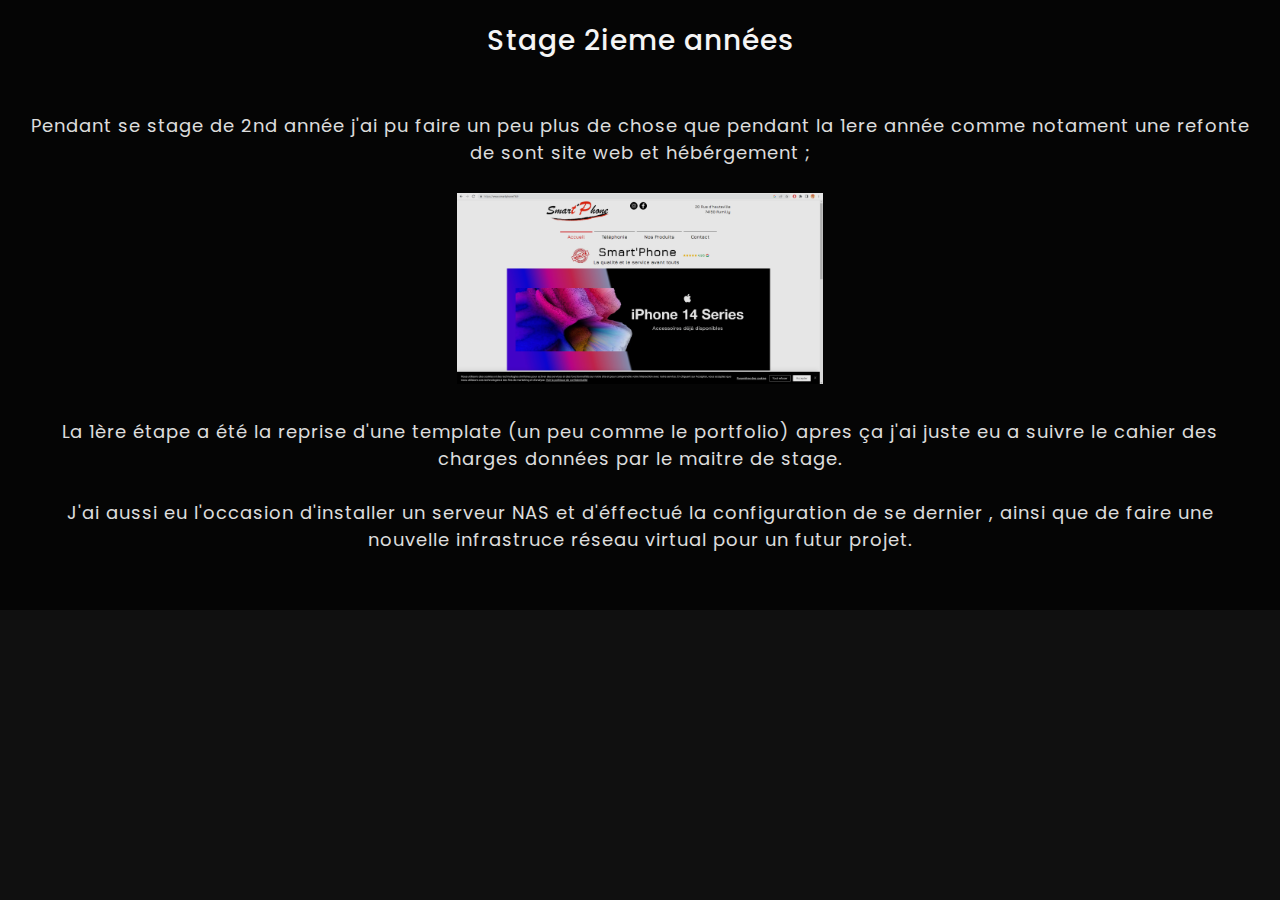
==== portfolio/ecomobil.html @ 07c19249 "Add files via upload" ====
<!DOCTYPE html>
<html lang="fr" xmlns="http://www.w3.org/1999/html">

<!-- Mirrored from doriantardieu.netlify.app/ecomobil by HTTrack Website Copier/3.x [XR&CO'2014], Sat, 27 May 2023 12:48:20 GMT -->
<!-- Added by HTTrack --><meta http-equiv="content-type" content="text/html;charset=UTF-8" /><!-- /Added by HTTrack -->
<head>
  <meta charset="UTF-8">
  <meta name="viewport" content="width=device-width, initial-scale=1.0">
  <meta name="description" content="Dorian Tardieu - Portfolio BTS SIO"/>
  <meta name="keywords"
        content="blog, business card, creative, creative portfolio, cv theme, online resume, personal, portfolio, professional cv, responsive portfolio, resume, resume theme, vcard"/>
  <meta name="author" content="Dorian Tardieu"/>
  <title>Ziad Ech-chatoui - Portfolio BTS SIO</title>
  <!--favicon-img-->
  <link rel="icon" type="image/png" href="images/LogoDArgente_detourer.png" href="#">
  <!--favicon-img-->
  <!--main css file should not be removed -->
  <link rel="stylesheet" href="css/index.css">
  <link rel="stylesheet" href="css/font.css">

  <!--main css file-->
  <script src="../cdnjs.cloudflare.com/ajax/libs/gsap/3.2.6/gsap.min.js"></script>
  <script type="text/javascript" src="../cdn.jsdelivr.net/npm/%40emailjs/browser%403/dist/email.min.js"></script>

</head>
<body>
<!--contains all the div-->
<div id="all">
  <!--link-screen-->
  <div id="breaker">
  </div>
  <div id="breaker-two">
  </div>
  <!--link-screen-->
  <!--Main-Section-->
  <!--Navigator-fullscreen-->


</div>
<!--Navigator-Fullscreen END-->
<!--Home Page-->
<!--Menubar-->





    <div class="blog-text">
      <h3>Stage 2ieme années</h3>

         

      <p>

        Pendant se stage de 2nd année j'ai pu faire un peu plus de chose que pendant la 1ere année comme notament une refonte de sont site web et hébérgement ;<br><br>
        <img src="images/site.PNG" style="
        width: 30%;

        ">
        <br><br>
        La 1ère étape a été la reprise d'une template (un peu comme le portfolio) apres ça j'ai juste eu a suivre le cahier des charges données par le maitre de stage.<br><br>
      J'ai aussi eu l'occasion d'installer un serveur NAS et d'éffectué la configuration de se dernier , ainsi que de faire une nouvelle infrastruce réseau virtual pour un futur projet.<br><br>
      
      </p>

    </div>








<!--contact end-->


<!--all the divisions-->
<script src="js/jquery.min.js"></script>
<script src="js/particles.js"></script>
<script src="js/particles.min.js"></script>
<script src="js/index.js"></script>
<script src="js/main.js"></script>


</body>

<!-- Mirrored from doriantardieu.netlify.app/ecomobil by HTTrack Website Copier/3.x [XR&CO'2014], Sat, 27 May 2023 12:48:21 GMT -->
</html>
---- portfolio/css/font.css ----
body {
    background-image: linear-gradient(to bottom, #222, #444);
    color: #bbb;

    font-family: 'Playfair Display', serif;
}
h1 {
    text-align: center;
    font-family: 'Raleway', sans-serif;
}
.timeline {
    position: relative;
    padding: 1rem;
    margin: 0 auto;
    max-width: 1300px;
}
.timeline:before {
    content: '';
    position: absolute;
    height: 100%;
    border: 1px solid #c70039;
    right: 40px;
    top: 0;
}
.timeline:after {
    content: "";
    display: table;
    clear: both;
}
@media screen and (min-width: 700px) {
    .timeline {
        padding: 2rem;
    }
    .timeline:before {
        left: calc(50% - 1px);
        right: auto;
    }
}
.timeline__item {
    padding: 1rem;
    border: 2px solid #c70039;
    border-image: linear-gradient(to right, #c70039 0%, #c70039 100%);
    border-image-slice: 1;
    position: relative;
    margin: 1rem 3rem 1rem 1rem;
    clear: both;
}
.timeline__item:after, .timeline__item:before {
    content: '';
    position: absolute;
}
.timeline__item:before {
    right: -10px;
    top: calc(50% - 5px);
    border-style: solid;
    border-color: #c70039 #c70039 transparent transparent;
    border-width: 10px;
    transform: rotate(45deg);
}
@media screen and (min-width: 700px) {
    .timeline__item {
        width: 44%;
        margin: 1rem;
    }
    .timeline__item:nth-of-type(2n) {
        float: right;
        margin: 1rem;
        border-image: linear-gradient(to right, #c70039 0%, #c70039 100%);
        border-image-slice: 1;
    }
    .timeline__item:nth-of-type(2n):before {
        right: auto;
        left: -10px;
        border-color: transparent transparent #c70039 #c70039;
    }
}
.timeline__item--year {
    text-align: center;
    max-width: 150px;
    margin: 0 48px 0 auto;
    font-size: 1.8rem;
    background-color: #333;
    line-height: 1;
    border-image: none;
    padding: 0.5rem 1rem 1rem;
}
.timeline__item--year:before {
    display: none;
}
@media screen and (min-width: 700px) {
    .timeline__item--year {
        text-align: center;
        margin: 0 auto;
    }
    .timeline__item--year:nth-of-type(2n) {
        float: none;
        margin: 0 auto;
        border-image: none;
    }
    .timeline__item--year:nth-of-type(2n):before {
        display: none;
    }
}
.timeline__title {
    margin: 0;
    font-family: 'Raleway', sans-serif;
    font-size: 1.5em;
}
.timeline__blurb {
    line-height: 1.5;
    font-size: 1rem;
    margin: 0.5rem 0 0;
}
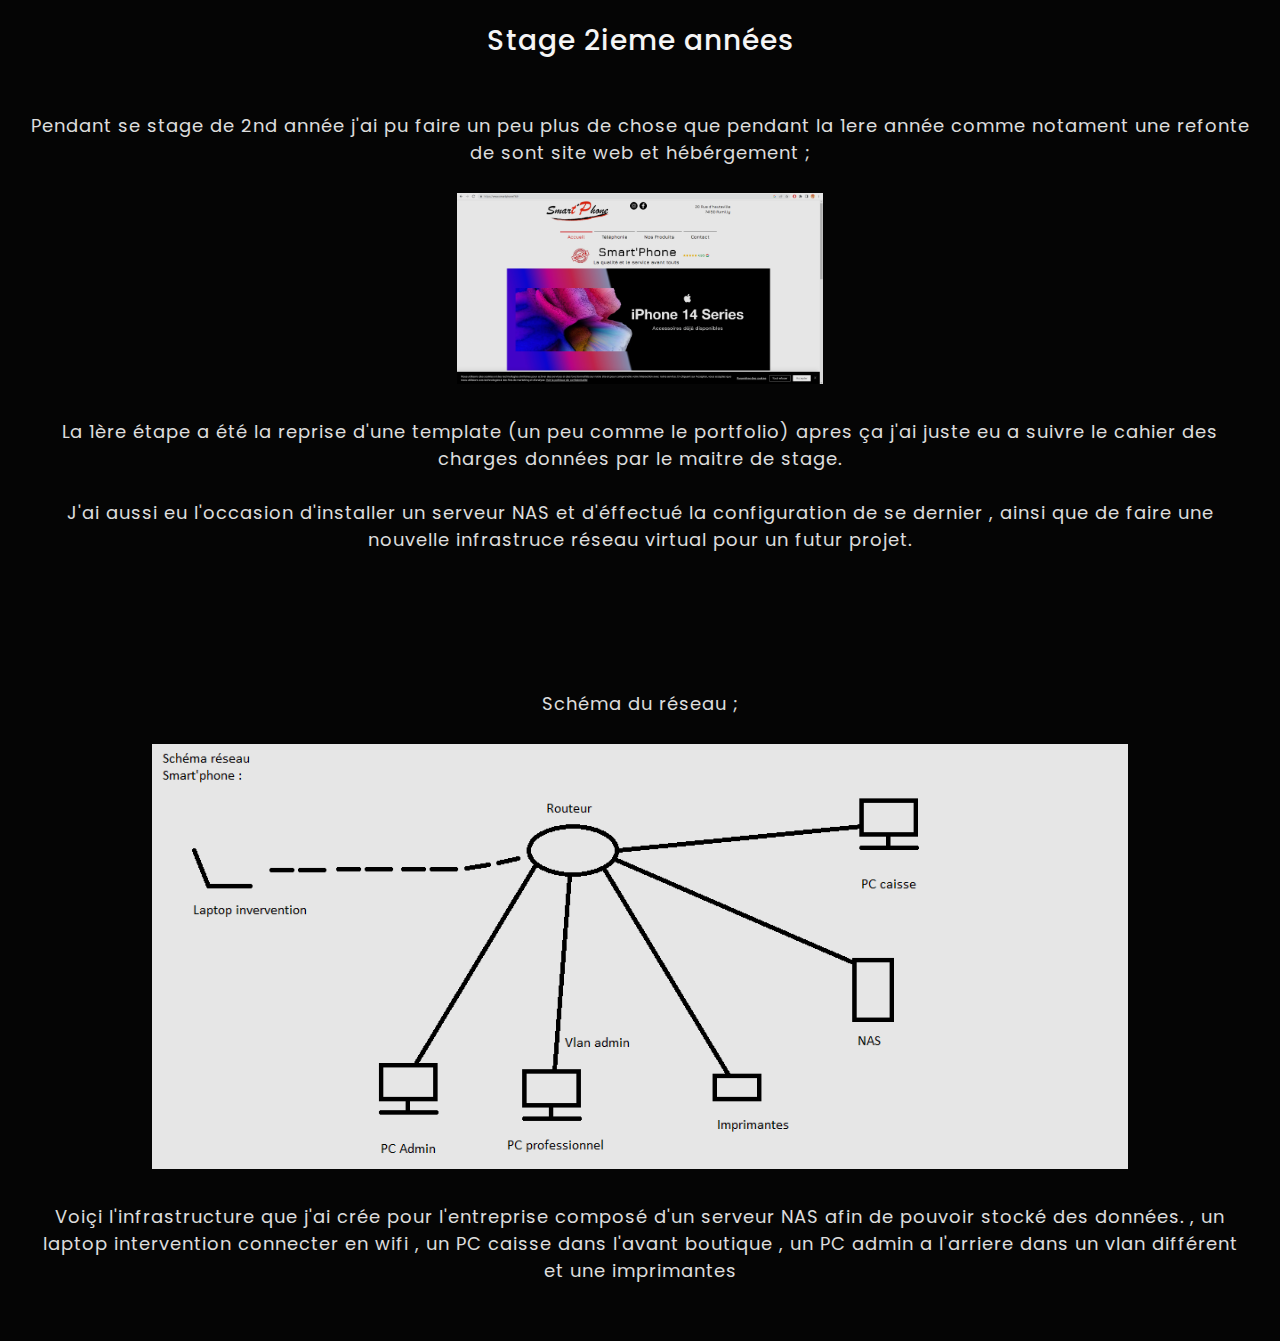
==== commit 932395c3: "Add files via upload" ====
--- a/portfolio/ecomobil.html
+++ b/portfolio/ecomobil.html
@@ -62,6 +62,19 @@
       J'ai aussi eu l'occasion d'installer un serveur NAS et d'éffectué la configuration de se dernier , ainsi que de faire une nouvelle infrastruce réseau virtual pour un futur projet.<br><br>
       
       </p>
+      <br><br>
+      <p>
+
+        Schéma du réseau ;<br><br>
+        <img src="images/réseau.png" style="
+        width: 80%;
+
+        ">
+        <br><br>
+       Voiçi l'infrastructure que j'ai crée pour l'entreprise composé d'un serveur NAS afin de pouvoir stocké des données. , un laptop intervention connecter en wifi , un PC caisse dans l'avant boutique , un PC admin a l'arriere dans un vlan différent et une imprimantes <br><br>
+      
+      </p>
+
 
     </div>
 
